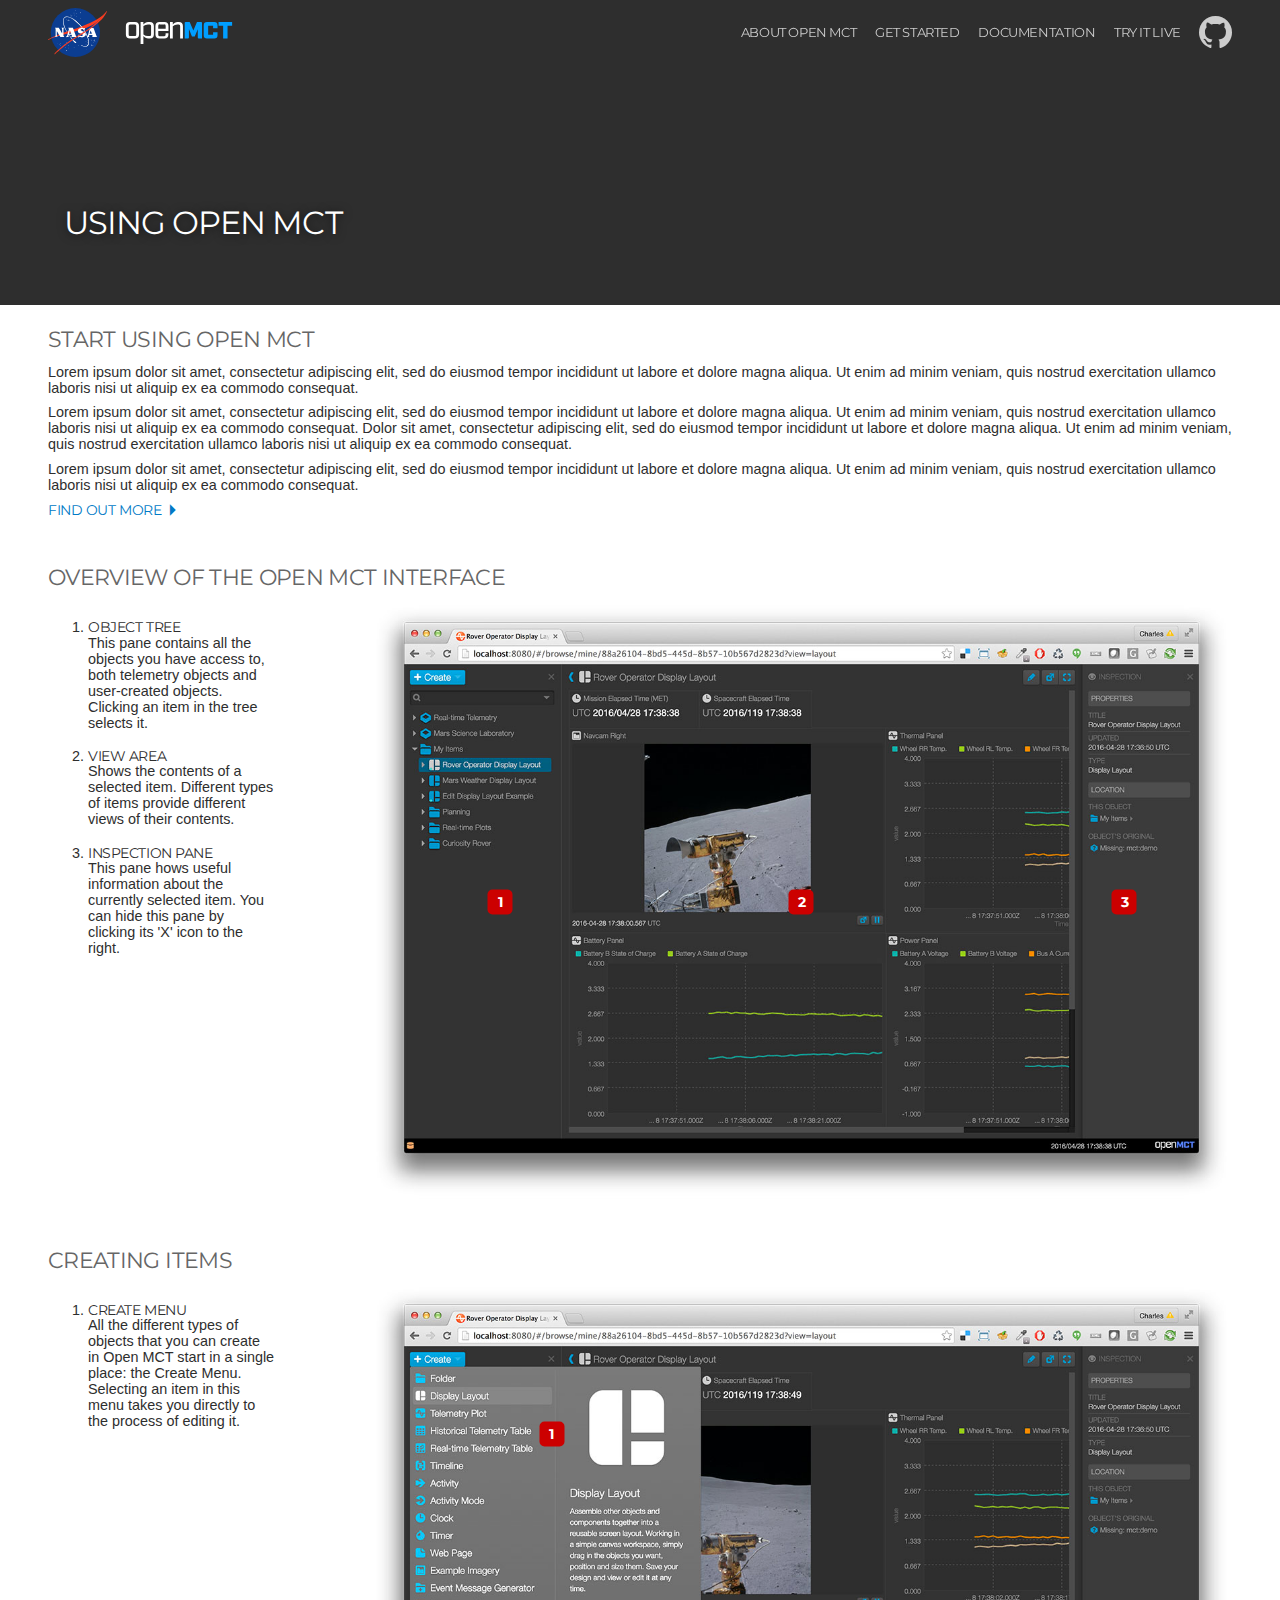
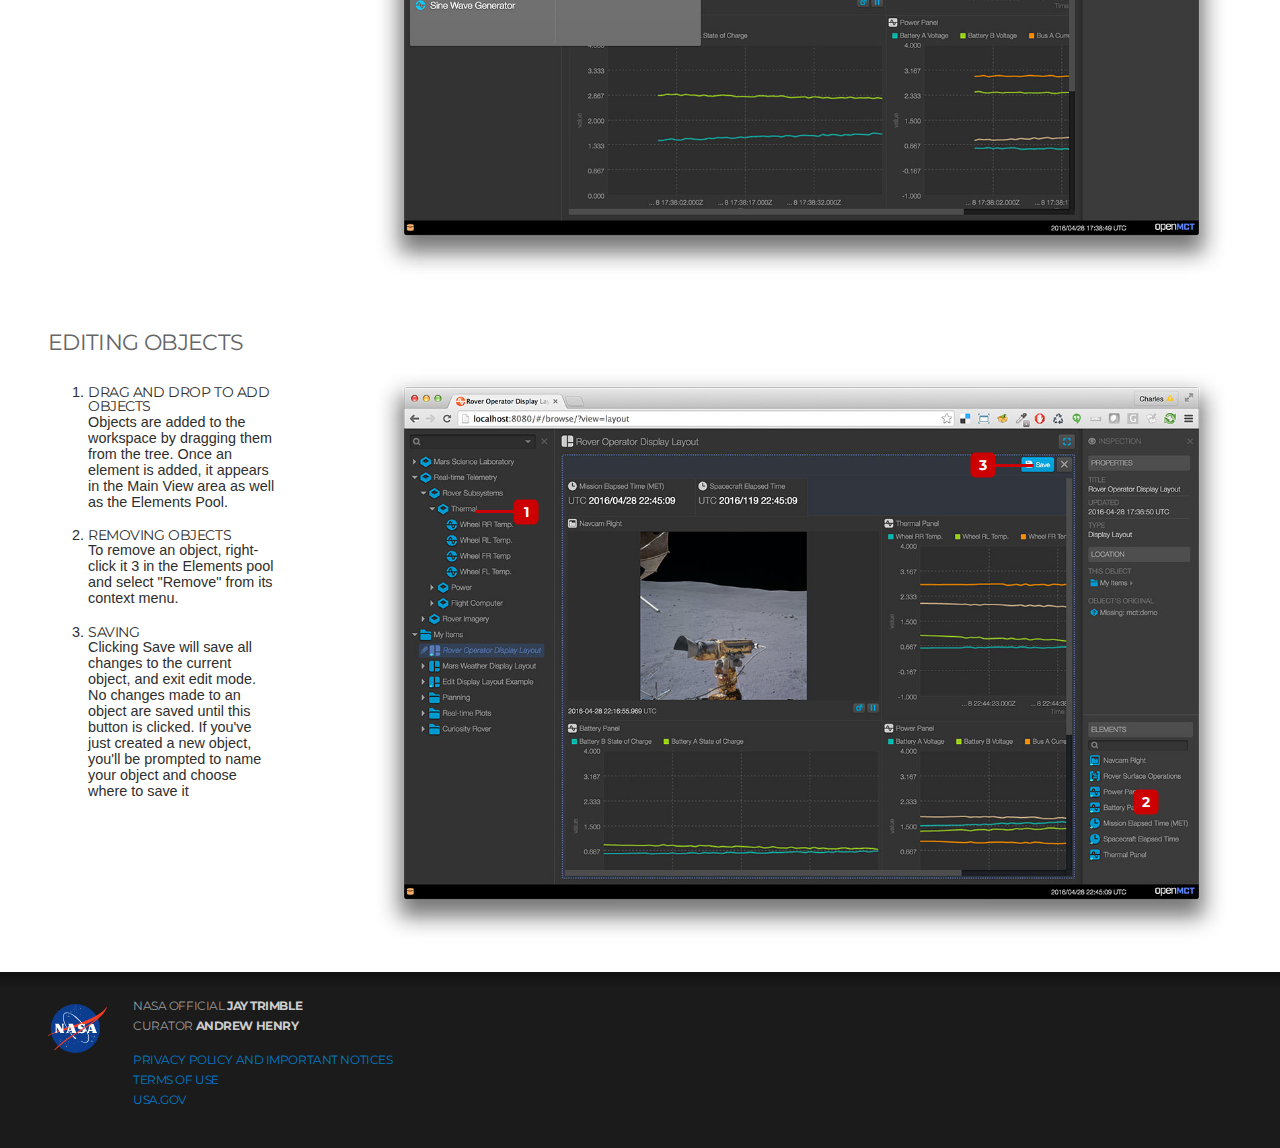
==== using.html @ 30c492ec "Adding new files" ====
<!DOCTYPE html>
<html>
<head lang="en">
    <meta charset="UTF-8">
    <title></title>
    <link rel="icon" type="image/png" href="res/images/favicons/favicon-32x32.png" sizes="32x32">
    <link rel="icon" type="image/png" href="res/images/favicons/favicon-96x96.png" sizes="96x96">
    <link rel="icon" type="image/png" href="res/images/favicons/favicon-16x16.png" sizes="16x16">
    <link href='https://fonts.googleapis.com/css?family=Montserrat:400,700' rel='stylesheet' type='text/css'>
    <link rel="stylesheet" href="res/css/normalize.min.css">
    <link rel="stylesheet" href="res/css/styles.css">
    <link rel="shortcut icon" href="res/images/favicons/favicon.ico">
</head>
<body class="p-body using">
<nav class="cols main-nav">
    <div class="col l-logoholder">
        <a href="" class="logo logo-nasa" target="_blank"></a>
        <a href="/" class="logo logo-openmct"></a>
    </div>
    <div class="col l-nav-links">
        <a href="about.html" class="nav-link">About Open MCT</a>
        <a href="start.html" class="nav-link">Get Started</a>
        <a href="documentation.html" class="nav-link">Documentation</a>
        <a href="demo.html" class="nav-link">Try It Live</a>
        <a href="https://github.com/nasa/openmct" class="nav-link no-text github-logo" target="_blank"></a>
    </div>
</nav>
<div class="l-main">
    <div class="t-hero l-hero-holder">
        <div class="l-hero-main">
            <div class="l-hero-text cols cols-equal">
                <div class="col col-left">
                    <h1>Using Open MCT</h1>
                </div>
                <!--<div class="col col-right">
                    <p>Lorem ipsum dolor sit amet, consectetur adipiscing elit, sed do eiusmod tempor incididunt ut labore et dolore magna aliqua</p>
                </div>-->
            </div>
        </div>
    </div>

    <div class="l-page-section">
        <h2>Start Using Open MCT</h2>
        <div class="cols cols-equal">
            <div class="col">
                <p>Lorem ipsum dolor sit amet, consectetur adipiscing elit, sed do eiusmod tempor incididunt ut labore
                    et dolore magna aliqua. Ut enim ad minim veniam, quis nostrud exercitation ullamco laboris nisi ut
                    aliquip ex ea commodo consequat.</p>
                <p>Lorem ipsum dolor sit amet, consectetur adipiscing elit, sed do eiusmod tempor incididunt ut labore
                    et dolore magna aliqua. Ut enim ad minim veniam, quis nostrud exercitation ullamco laboris nisi ut
                    aliquip ex ea commodo consequat. Dolor sit amet, consectetur adipiscing elit, sed do eiusmod tempor incididunt ut labore
                    et dolore magna aliqua. Ut enim ad minim veniam, quis nostrud exercitation ullamco laboris nisi ut
                    aliquip ex ea commodo consequat.</p>
                <p>Lorem ipsum dolor sit amet, consectetur adipiscing elit, sed do eiusmod tempor incididunt ut labore
                    et dolore magna aliqua. Ut enim ad minim veniam, quis nostrud exercitation ullamco laboris nisi ut
                    aliquip ex ea commodo consequat.</p>
                <a href="" class="arw">Find Out More</a>
            </div>
        </div>
    </div>

    <div class="l-page-section">
        <h2>Overview of the Open MCT Interface</h2>
        <div class="cols cols-1-4">
            <div class="col col-left">
                <ol>
                    <li><h4>Object Tree</h4> This pane contains all the objects you have access to, both telemetry objects and user-created objects. Clicking an item in the tree selects it.</li>
                    <li><h4>View Area</h4> Shows the contents of a selected item. Different types of items provide different views of their contents.</li>
                    <li><h4>Inspection Pane</h4> This pane hows useful information about the currently selected item. You can hide this pane by clicking its 'X' icon to the right.</li>
                </ol>

            </div>
            <div class="col col-right">
                <div class="position-wrapper">
                    <img class="screenshot" src="res/images/screens/Open-MCT.Browse.Layout.jpg" />
                    <div class="callout down" style="top: 50%; left:15%;">1</div>
                    <div class="callout down" style="top: 50%; left:50%;">2</div>
                    <div class="callout down" style="top: 50%; left:87.5%;">3</div>
                </div>
            </div>
        </div>
    </div>

    <div class="l-page-section">
        <h2>Creating Items</h2>
        <div class="cols cols-1-4">
            <div class="col col-left">
                <ol>
                    <li><h4>Create Menu</h4>All the different types of objects that you can create in Open MCT start in a single place: the Create Menu. Selecting an item in this menu takes you directly to the process of editing it.</li>
                </ol>
            </div>
            <div class="col col-right">
                <div class="position-wrapper">
                    <img class="screenshot" src="res/images/screens/Open-MCT.Create-Menu.Layout.jpg" />
                    <div class="callout down" style="top: 25%; left:21%;">1</div>
                </div>
            </div>
        </div>
    </div>

    <div class="l-page-section">
        <h2>Editing Objects</h2>
        <div class="cols cols-1-4">
            <div class="col col-left">
                <ol>
                    <li><h4>Drag and Drop to Add Objects</h4>Objects are added to the workspace by dragging them from the tree. Once an element is added, it appears in the Main View area as well as the Elements Pool.</li>
                    <li><h4>Removing Objects</h4>To remove an object, right-click it 3 in the Elements pool and select &quot;Remove&quot; from its context menu.</li>
                    <li><h4>Saving</h4>Clicking Save will save all changes to the current object, and exit edit mode. No changes made to an object are saved until this button is clicked. If you've just created a new object, you'll be prompted to name your object and choose where to save it</li>
                </ol>
            </div>
            <div class="col col-right">
                <div class="position-wrapper">
                    <img class="screenshot" src="res/images/screens/Open-MCT.Edit.Layout.jpg" />
                    <div class="callout line l" style="top: 25%; left:18%;">1</div>
                    <div class="callout" style="top: 75%; left:90%;">2</div>
                    <div class="callout line r" style="top: 17%; right:26%;">3</div>
                </div>
            </div>
        </div>
    </div>

    <div class="l-page-section t-footer">
        <div class="t-footer-content">
            <ul class="list-vertical">
                <li>NASA Official <b>Jay Trimble</b></li>
                <li>Curator <b>Andrew Henry</b></li>
            </ul>
            <ul class="list-vertical">
                <li><a href="" target="_blank">Privacy Policy and Important Notices</a></li>
                <li><a href="" target="_blank">Terms of Use</a></li>
                <li><a href="" target="_blank">USA.gov</a></li>
            </ul>
        </div>

    </div>

</div>
</body>
</html>
---- res/css/styles.css ----
/********************************** PAGE COLORS */
html, body {
  -webkit-font-smoothing: antialiased;
  -moz-osx-font-smoothing: grayscale;
  font-size: 16px;
  line-spacing: normal;
  margin: 0;
  padding: 0; }

div, li {
  box-sizing: border-box; }

h1, h2, h3, h4 {
  line-height: 1;
  margin-top: 0;
  margin-bottom: 0.6em; }

iframe {
  border: none;
  display: block; }

p, ol {
  margin: 0 0 0.6em 0; }

ol {
  margin-left: 0; }

ul:not(.bullets) {
  margin: 0;
  padding: 0; }
  ul:not(.bullets) li {
    list-style: none; }

.l-hero-holder {
  position: relative; }
  .l-hero-holder .l-hero-main {
    background-position: center center;
    background-repeat: no-repeat;
    background-size: cover;
    height: 100%;
    line-height: 230%; }
    .l-hero-holder .l-hero-main .cols {
      padding: 0 64px; }
    .l-hero-holder .l-hero-main .l-hero-text {
      -webkit-box-align: center;
      -moz-box-align: center;
      box-align: center;
      -webkit-align-items: center;
      -moz-align-items: center;
      -ms-align-items: center;
      -o-align-items: center;
      align-items: center;
      -ms-flex-align: center;
      background-color: transparent;
      background-image: -webkit-linear-gradient(transparent, rgba(0, 0, 0, 0.7) 40%);
      background-image: linear-gradient(transparent, rgba(0, 0, 0, 0.7) 40%);
      color: #ccc;
      position: absolute;
      top: auto;
      right: 0;
      bottom: 0;
      left: 0;
      height: 40%; }
      .l-hero-holder .l-hero-main .l-hero-text * :not(.btn) {
        text-shadow: rgba(0, 0, 0, 0.6) 0 1px 10px; }
      .l-hero-holder .l-hero-main .l-hero-text b {
        color: white; }

.p-home .l-hero-holder {
  height: 540px; }

.p-body .l-hero-holder {
  height: 240px; }
  .p-body .l-hero-holder .l-hero-main .cols .col-left {
    text-transform: uppercase; }
  .p-body .l-hero-holder .l-hero-main .l-hero-text {
    background: none;
    color: white;
    height: 60%; }

/******************************************** SPECIFIC HEROES */
.p-home .hero-overview {
  background-image: url("../images/hero-rp-dot-1.jpg"); }
  .p-home .hero-overview .col-left {
    font-size: 1.5em; }
  .p-home .hero-overview .col-right {
    text-align: center;
    text-transform: uppercase; }
    .p-home .hero-overview .col-right a {
      display: inline-block; }

.p-body.about .l-hero-holder .l-hero-main {
  background-image: url("../images/hero-body-packets-1.jpg"); }

.p-body .l-page-section {
  padding-top: 24px;
  padding-bottom: 24px; }
  .p-body .l-page-section h2 {
    font-size: 1.5em;
    text-align: left; }

html, body {
  background-color: #2e2e2e;
  font-family: 'Helvetica Neue', sans-serif; }

a {
  color: #017ac6;
  text-decoration: none; }
  a:hover {
    color: #16a4fe; }

.list-vertical {
  margin-bottom: 1.2em !important; }

nav, h1, h2, h3, a.arw, .l-hero-text, .t-footer, .t-list-steps:not(code), .callout, h4 {
  font-family: 'Montserrat', sans-serif;
  font-weight: normal;
  letter-spacing: -0.03em; }

nav, h2, h3, h4, .t-footer {
  text-transform: uppercase; }

.padX, .l-page-section, nav.main-nav {
  padding: 0 48px; }

/******************************************** SYMBOLS */
@font-face {
  font-family: 'omct-symbols';
  src: url("../fonts/omct-symbols.eot?yyn1qj");
  src: url("../fonts/omct-symbols.eot?yyn1qj#iefix") format("embedded-opentype"), url("../fonts/omct-symbols.ttf?yyn1qj") format("truetype"), url("../fonts/omct-symbols.woff?yyn1qj") format("woff"), url("../fonts/omct-symbols.svg?yyn1qj#omct-symbols") format("svg");
  font-weight: normal;
  font-style: normal; }
/******************************************** ARCHETYPES */
.btn {
  white-space: nowrap; }
  .btn.major {
    background-color: #0199f9;
    background-image: -webkit-linear-gradient(#0199f9, #017ac6);
    background-image: linear-gradient(#0199f9, #017ac6);
    border-radius: 5px;
    box-shadow: rgba(0, 0, 0, 0.4) 0 2px 10px;
    color: white;
    padding: 2px 20px; }
    .btn.major:hover {
      background-color: #48b8fe;
      background-image: -webkit-linear-gradient(#48b8fe, #0199f9);
      background-image: linear-gradient(#48b8fe, #0199f9); }

a.arw {
  text-transform: uppercase; }
  a.arw:after {
    content: ' \e900';
    font-size: 0.8em; }

.cols {
  display: -webkit-box;
  display: -moz-box;
  display: box;
  display: -webkit-flex;
  display: -moz-flex;
  display: -ms-flexbox;
  display: flex;
  -webkit-box-orient: horizontal;
  -moz-box-orient: horizontal;
  box-orient: horizontal;
  -webkit-box-direction: normal;
  -moz-box-direction: normal;
  box-direction: normal;
  -webkit-flex-direction: row;
  -moz-flex-direction: row;
  flex-direction: row;
  -ms-flex-direction: row;
  -webkit-box-lines: single;
  -moz-box-lines: single;
  box-lines: single;
  -webkit-flex-wrap: nowrap;
  -moz-flex-wrap: nowrap;
  -ms-flex-wrap: nowrap;
  flex-wrap: nowrap; }
  .cols .col {
    -webkit-box-flex: 1;
    -moz-box-flex: 1;
    box-flex: 1;
    -webkit-flex: 1 1 auto;
    -moz-flex: 1 1 auto;
    -ms-flex: 1 1 auto;
    flex: 1 1 auto;
    margin-left: 48px;
    padding-left: 48px;
    position: relative; }
    .cols .col:first-child {
      margin-left: 0;
      padding-left: 0; }
  .cols.cols-equal .col {
    -webkit-flex-basis: 0;
    -moz-flex-basis: 0;
    flex-basis: 0;
    -ms-flex-preferred-size: 0; }
  .cols.cols-1-2 .col.col-left {
    width: 33.33333%; }
  .cols.cols-1-2 .col.col-right {
    width: 66.66667%; }
  .cols.cols-1-3 .col.col-left {
    width: 25%; }
  .cols.cols-1-3 .col.col-right {
    width: 75%; }
  .cols.cols-1-4 .col.col-left {
    width: 20%; }
  .cols.cols-1-4 .col.col-right {
    width: 80%; }
  .cols.cols-1-5 .col.col-left {
    width: 16.66667%; }
  .cols.cols-1-5 .col.col-right {
    width: 83.33333%; }

.icon, a.arw:after, .btn.download:after, .github-logo:before {
  font-family: 'omct-symbols' !important;
  speak: none;
  font-style: normal;
  font-weight: normal;
  font-variant: normal;
  text-transform: none;
  line-height: 1; }

.screenshot {
  width: 100%; }

.video-wrapper {
  position: relative;
  height: 0; }
  .video-wrapper.aspect16x9 {
    padding-bottom: 56.25%; }
  .video-wrapper.aspect3x1 {
    padding-bottom: 66.6%; }
  .video-wrapper.aspect4x3 {
    padding-bottom: 75%; }
  .video-wrapper iframe.video {
    position: absolute;
    top: 0;
    left: 0;
    width: 100%;
    height: 100%; }

.area-scrolling {
  overflow: auto; }

.position-wrapper {
  position: relative; }

.callout {
  -webkit-transform: translate(-50%, -50%);
  -moz-transform: translate(-50%, -50%);
  -ms-transform: translate(-50%, -50%);
  -o-transform: translate(-50%, -50%);
  transform: translate(-50%, -50%);
  background-color: #cc0000;
  border-radius: 5px;
  color: white;
  font-weight: bold;
  position: absolute;
  width: 25px;
  height: 25px;
  line-height: 25px;
  text-align: center;
  z-index: 2; }
  .callout.line:after {
    background-color: #cc0000;
    content: "";
    position: absolute;
    z-index: -1; }
  .callout.r:after {
    -webkit-transform: translateY(-50%);
    -moz-transform: translateY(-50%);
    -ms-transform: translateY(-50%);
    -o-transform: translateY(-50%);
    transform: translateY(-50%);
    height: 3px;
    width: 50px;
    top: 50%;
    left: 50%; }
  .callout.l:after {
    -webkit-transform: translateY(-50%);
    -moz-transform: translateY(-50%);
    -ms-transform: translateY(-50%);
    -o-transform: translateY(-50%);
    transform: translateY(-50%);
    height: 3px;
    width: 50px;
    top: 50%;
    right: 50%; }

/******************************************** PAGE SECTIONS */
.l-page-section {
  background-color: white;
  color: #2e2e2e;
  font-size: 0.9rem;
  padding-top: 48px;
  padding-bottom: 48px; }
  .l-page-section h1, .l-page-section h2, .l-page-section h3 {
    color: #666; }
  .l-page-section h1 {
    font-size: 2.25em;
    text-align: center;
    margin-bottom: 48px; }
  .l-page-section h2 {
    font-size: 1.2em;
    font-weight: 400;
    margin-top: 0; }
  .l-page-section h4 {
    margin-top: 1.2em;
    margin-bottom: 0; }
  .l-page-section.c-ltgray {
    background-color: #fbfbfb; }
  .l-page-section.t-feature {
    background-color: #fff;
    background-image: -webkit-linear-gradient(#fff 90%, #f6f6f6);
    background-image: linear-gradient(#fff 90%, #f6f6f6); }
  .l-page-section .area-scrolling {
    height: 200px;
    margin-bottom: 1.2em;
    width: 100%; }

/******************************************** SPECIFIC ELEMENTS */
.l-main {
  padding-top: 65px; }

.btn.download:after {
  color: #62c2fe;
  content: ' \e901';
  font-size: .8em; }
.btn.download:hover:after {
  color: #aedfff; }

.logo-bg, .logo-nasa, .t-footer .t-footer-content:before, .logo-openmct {
  background-position: center center;
  background-repeat: no-repeat;
  background-size: contain; }

.logo-nasa, .t-footer .t-footer-content:before {
  background-image: url("../images/logo-nasa.svg");
  width: 58.5px; }

.logo-openmct {
  background-image: url("../images/logo-openmct.svg");
  width: 108.225px; }

.github-logo:before {
  content: '\e950';
  font-size: 2.5em; }

nav.main-nav {
  -webkit-box-align: center;
  -moz-box-align: center;
  box-align: center;
  -webkit-align-items: center;
  -moz-align-items: center;
  -ms-align-items: center;
  -o-align-items: center;
  align-items: center;
  -ms-flex-align: center;
  box-sizing: border-box;
  background: #2e2e2e;
  font-size: 0.8rem;
  height: 65px;
  position: fixed;
  width: 100%;
  z-index: 5; }
  nav.main-nav a {
    color: #ccc; }
    nav.main-nav a:hover {
      color: #f2f2f2; }
  nav.main-nav .l-logoholder {
    height: 100%;
    white-space: nowrap; }
    nav.main-nav .l-logoholder a.logo {
      display: inline-block;
      height: 100%;
      background-repeat: no-repeat;
      background-position: center center;
      background-size: contain; }
      nav.main-nav .l-logoholder a.logo:not(:first-child) {
        margin-left: 16px; }
  nav.main-nav .l-nav-links {
    text-align: right;
    white-space: nowrap; }
    nav.main-nav .l-nav-links .nav-link {
      display: inline-block;
      vertical-align: middle; }
      nav.main-nav .l-nav-links .nav-link:not(:first-child) {
        margin-left: 16px; }

.t-what-boxes {
  -webkit-box-align: stretch;
  -moz-box-align: stretch;
  box-align: stretch;
  -webkit-align-items: stretch;
  -moz-align-items: stretch;
  -ms-align-items: stretch;
  -o-align-items: stretch;
  align-items: stretch;
  -ms-flex-align: stretch;
  background-color: #ccc;
  padding-top: 32px;
  padding-bottom: 32px; }
  .t-what-boxes .col {
    display: -webkit-box;
    display: -moz-box;
    display: box;
    display: -webkit-flex;
    display: -moz-flex;
    display: -ms-flexbox;
    display: flex;
    -webkit-box-orient: vertical;
    -moz-box-orient: vertical;
    box-orient: vertical;
    -webkit-box-direction: normal;
    -moz-box-direction: normal;
    box-direction: normal;
    -webkit-flex-direction: column;
    -moz-flex-direction: column;
    flex-direction: column;
    -ms-flex-direction: column;
    -webkit-box-lines: single;
    -moz-box-lines: single;
    box-lines: single;
    -webkit-flex-wrap: nowrap;
    -moz-flex-wrap: nowrap;
    -ms-flex-wrap: nowrap;
    flex-wrap: nowrap;
    border-left: 1px solid rgba(255, 255, 255, 0.5);
    font-size: 0.9em;
    position: relative; }
    .t-what-boxes .col .c-wrap {
      -webkit-box-flex: 1;
      -moz-box-flex: 1;
      box-flex: 1;
      -webkit-flex: 1 1 auto;
      -moz-flex: 1 1 auto;
      -ms-flex: 1 1 auto;
      flex: 1 1 auto; }
    .t-what-boxes .col .graphic {
      -webkit-box-flex: 0;
      -moz-box-flex: 0;
      box-flex: 0;
      -webkit-flex: 0 1 auto;
      -moz-flex: 0 1 auto;
      -ms-flex: 0 1 auto;
      flex: 0 1 auto;
      margin-top: 0.6em;
      display: block; }
    .t-what-boxes .col:first-child {
      border-left: none; }

.t-list-steps b {
  color: #616161;
  display: inline-block;
  width: 20px; }
.t-list-steps input.code-wrapper {
  background-color: #333;
  border-radius: 5px;
  border: none;
  box-sizing: border-box;
  color: #ccc;
  display: block;
  font-family: monospace;
  padding: 10px 10px;
  width: 100%; }
  .t-list-steps input.code-wrapper:focus {
    outline: none; }
  .t-list-steps input.code-wrapper::selection {
    background-color: #017ac6;
    color: white; }
  .t-list-steps input.code-wrapper::-moz-selection {
    background-color: #017ac6;
    color: white; }
.t-list-steps li {
  margin-bottom: 1.2em; }
.t-list-steps p {
  font-size: 1.25em;
  text-transform: uppercase; }

.t-footer {
  background-color: rgba(0, 0, 0, 0.4);
  background-image: -webkit-linear-gradient(rgba(0, 0, 0, 0.4), transparent 15px);
  background-image: linear-gradient(rgba(0, 0, 0, 0.4), transparent 15px);
  color: #999;
  padding-bottom: 200px;
  line-height: 140%; }
  .t-footer b {
    color: #cccccc; }
  .t-footer .t-footer-content {
    font-size: 0.8em;
    padding-left: 85px;
    position: relative; }
    .t-footer .t-footer-content:before {
      content: '';
      display: block;
      height: 65px;
      position: absolute;
      left: 0; }

/*# sourceMappingURL=styles.css.map */
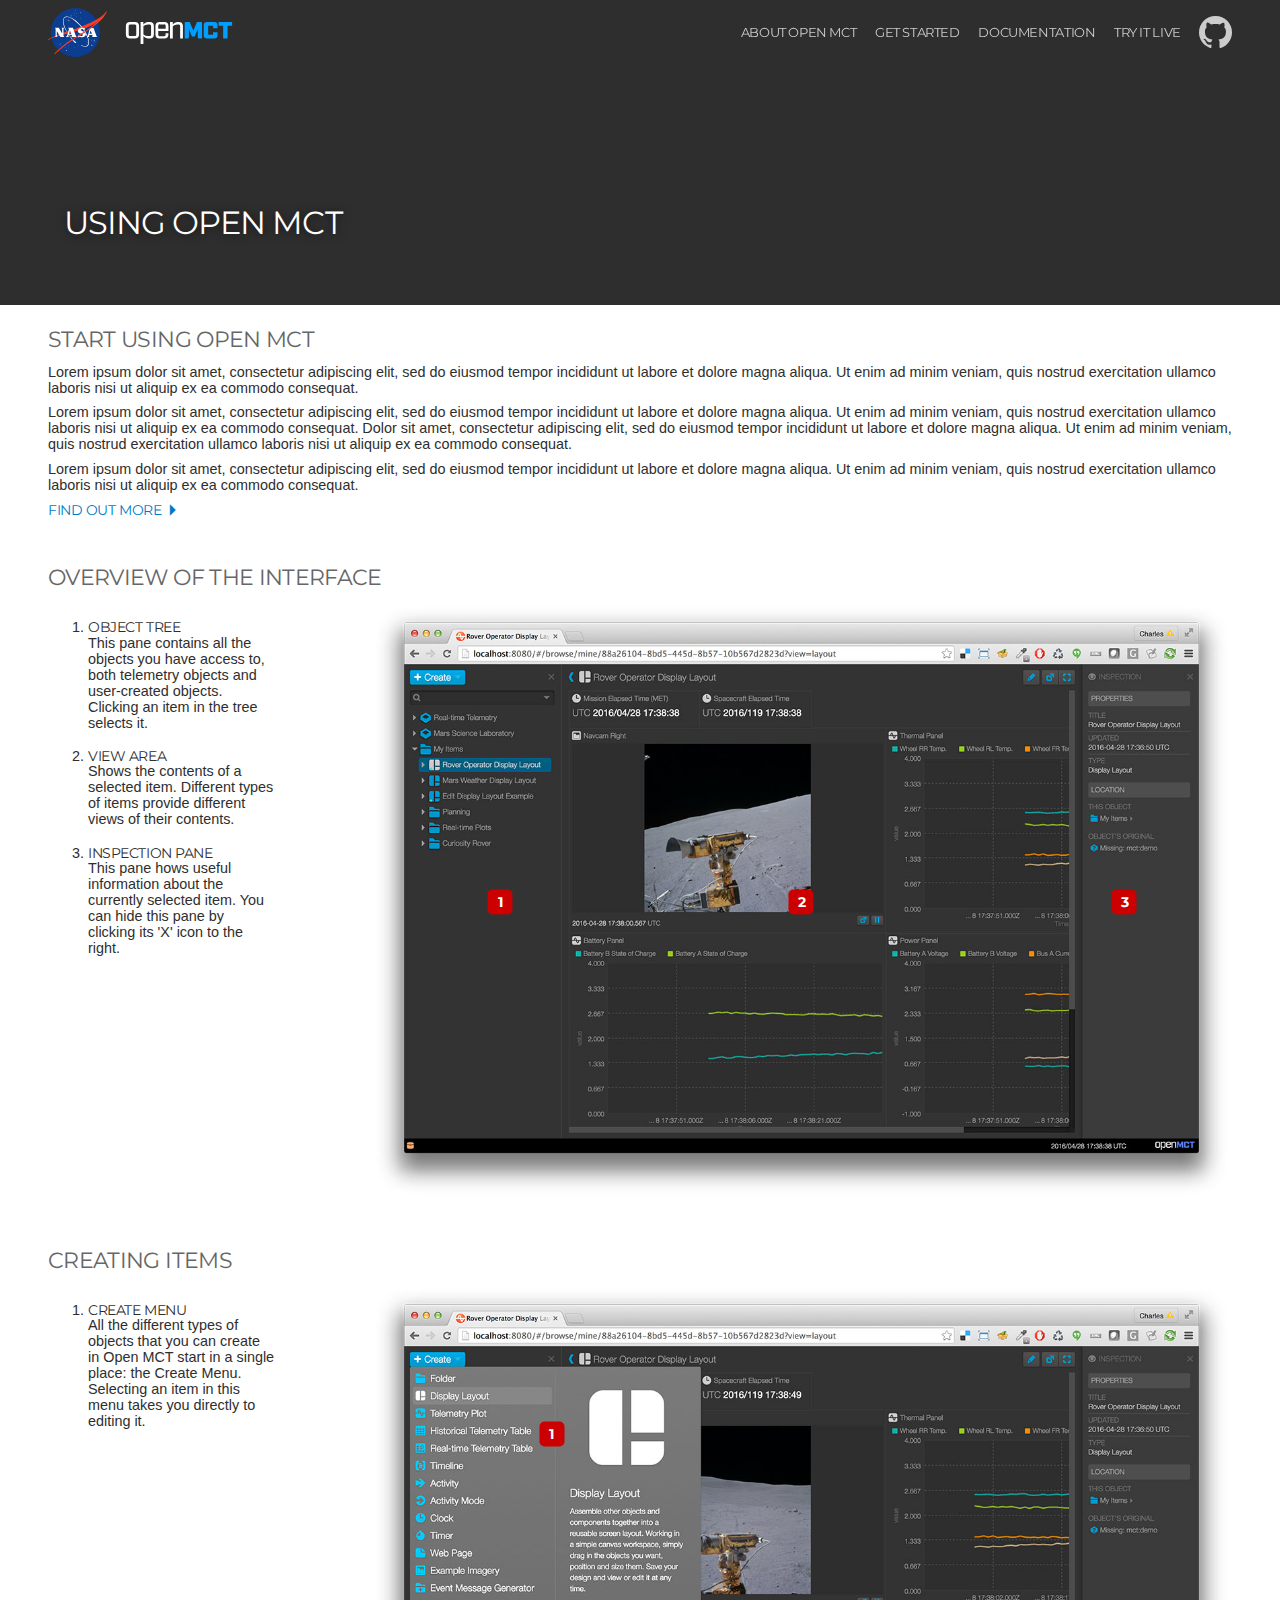
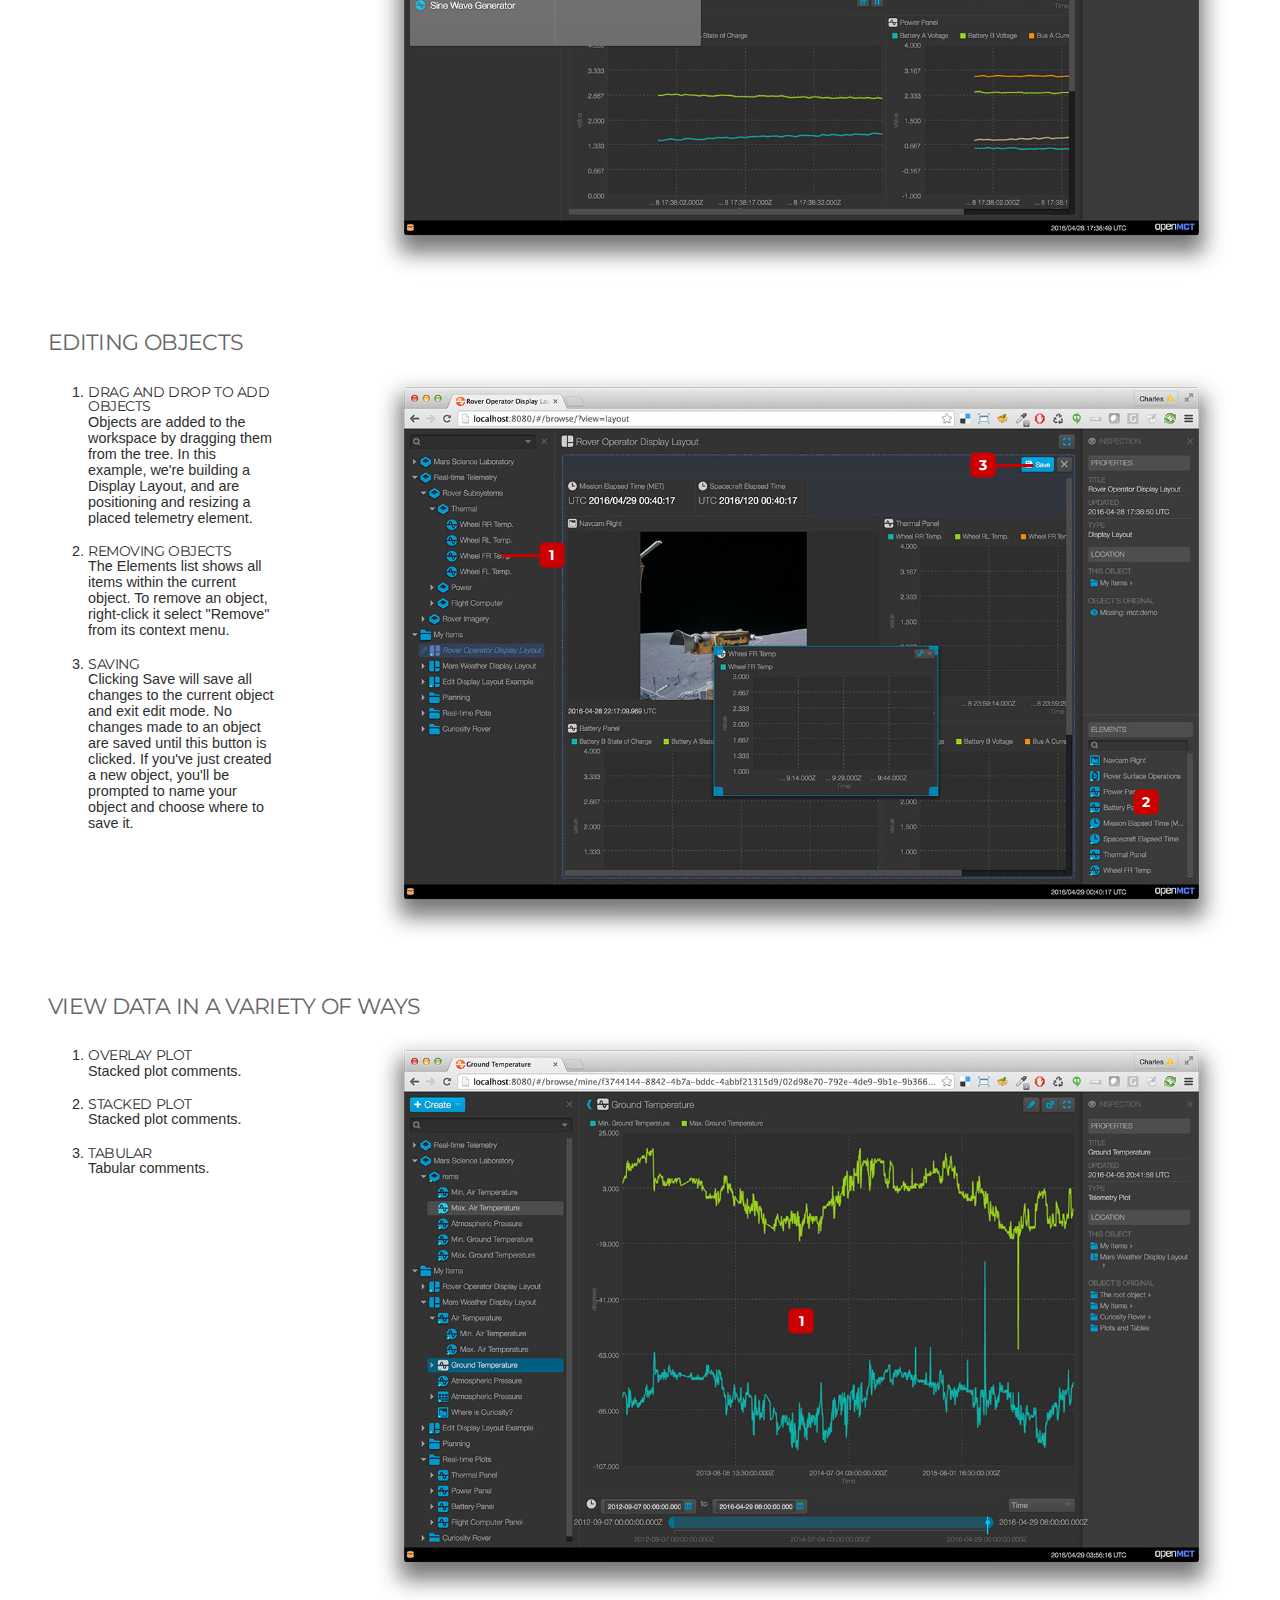
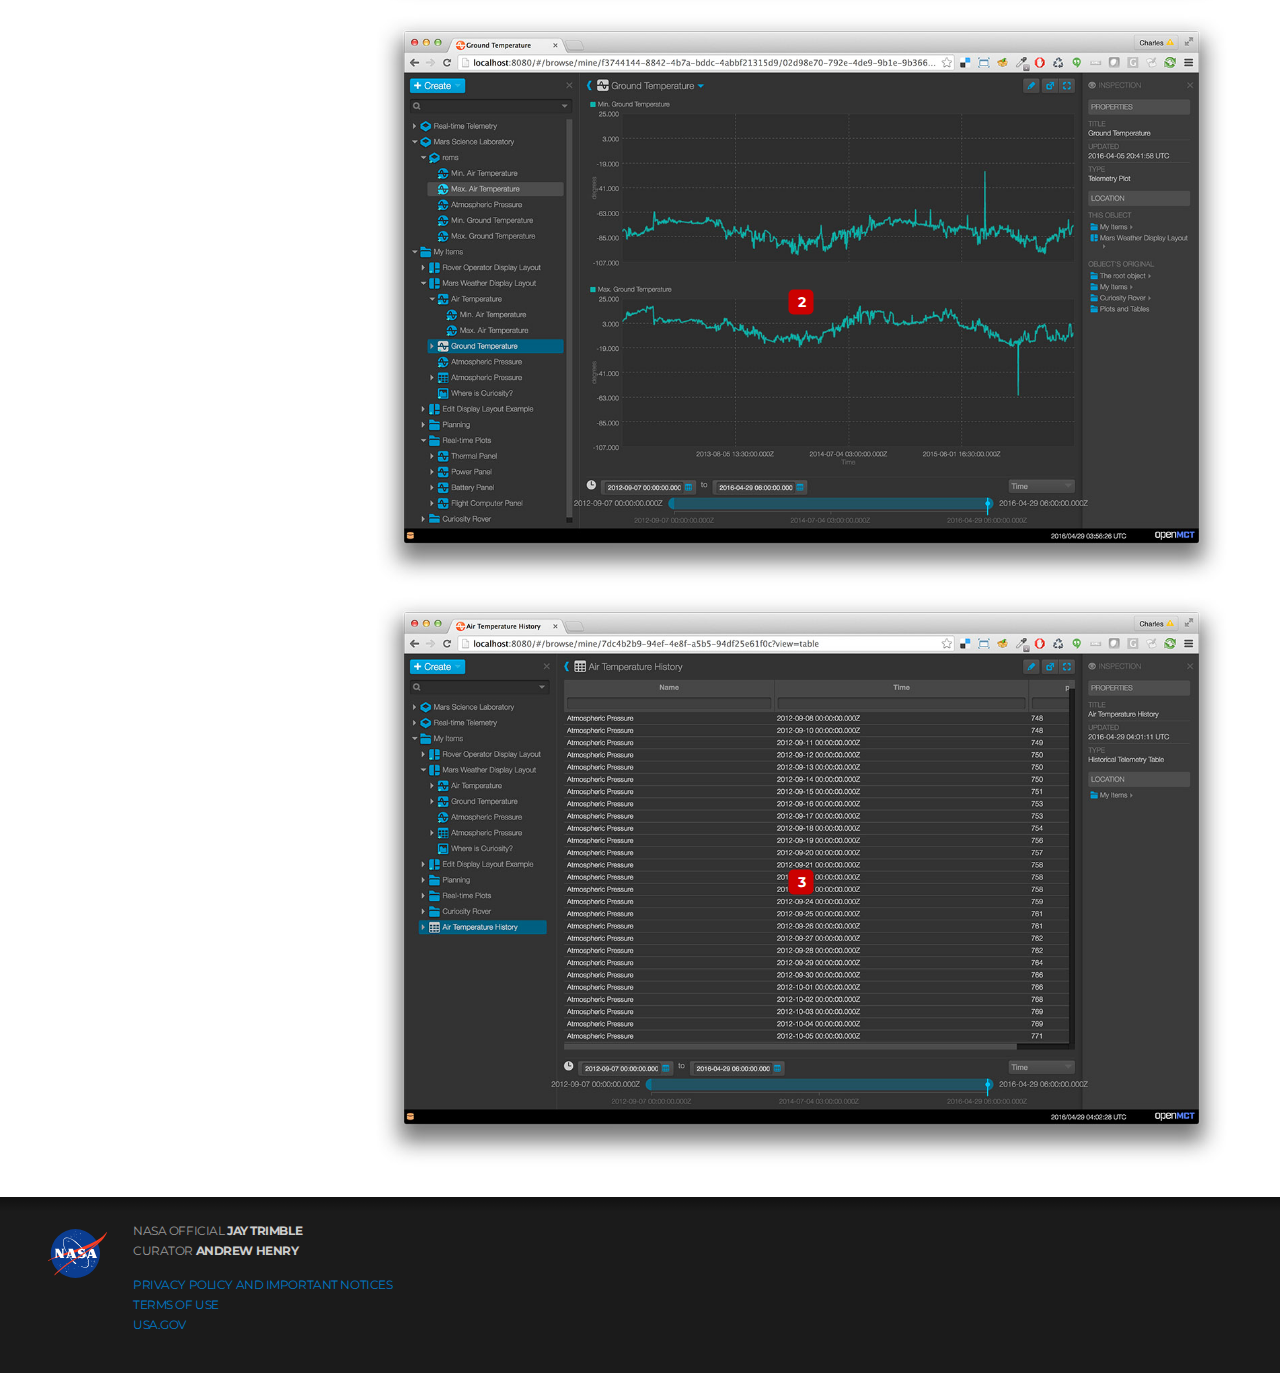
==== commit f152374c: "Using Open MCT content" ====
--- a/using.html
+++ b/using.html
@@ -60,7 +60,7 @@
     </div>
 
     <div class="l-page-section">
-        <h2>Overview of the Open MCT Interface</h2>
+        <h2>Overview of the Interface</h2>
         <div class="cols cols-1-4">
             <div class="col col-left">
                 <ol>
@@ -86,7 +86,7 @@
         <div class="cols cols-1-4">
             <div class="col col-left">
                 <ol>
-                    <li><h4>Create Menu</h4>All the different types of objects that you can create in Open MCT start in a single place: the Create Menu. Selecting an item in this menu takes you directly to the process of editing it.</li>
+                    <li><h4>Create Menu</h4>All the different types of objects that you can create in Open MCT start in a single place: the Create Menu. Selecting an item in this menu takes you directly to editing it.</li>
                 </ol>
             </div>
             <div class="col col-right">
@@ -103,21 +103,56 @@
         <div class="cols cols-1-4">
             <div class="col col-left">
                 <ol>
-                    <li><h4>Drag and Drop to Add Objects</h4>Objects are added to the workspace by dragging them from the tree. Once an element is added, it appears in the Main View area as well as the Elements Pool.</li>
-                    <li><h4>Removing Objects</h4>To remove an object, right-click it 3 in the Elements pool and select &quot;Remove&quot; from its context menu.</li>
-                    <li><h4>Saving</h4>Clicking Save will save all changes to the current object, and exit edit mode. No changes made to an object are saved until this button is clicked. If you've just created a new object, you'll be prompted to name your object and choose where to save it</li>
+                    <li><h4>Drag and Drop to Add Objects</h4>Objects are added to the workspace by dragging them from the tree. In this example, we're building a Display Layout, and are positioning and resizing a placed telemetry element.</li>
+                    <li><h4>Removing Objects</h4>The Elements list shows all items within the current object. To remove an object, right-click it select &quot;Remove&quot; from its context menu.</li>
+                    <li><h4>Saving</h4>Clicking Save will save all changes to the current object and exit edit mode. No changes made to an object are saved until this button is clicked. If you've just created a new object, you'll be prompted to name your object and choose where to save it.</li>
                 </ol>
             </div>
             <div class="col col-right">
                 <div class="position-wrapper">
-                    <img class="screenshot" src="res/images/screens/Open-MCT.Edit.Layout.jpg" />
-                    <div class="callout line l" style="top: 25%; left:18%;">1</div>
+                    <img class="screenshot" src="res/images/screens/Open-MCT.Edit.Layout.Frame-Selected.jpg" />
+                    <div class="callout line l" style="top: 32.5%; left:21%;">1</div>
                     <div class="callout" style="top: 75%; left:90%;">2</div>
                     <div class="callout line r" style="top: 17%; right:26%;">3</div>
                 </div>
             </div>
         </div>
     </div>
+
+    <div class="l-page-section">
+        <h2>View Data In a Variety of Ways</h2>
+        <div class="cols cols-1-4">
+            <div class="col col-left">
+                <ol>
+                    <li><h4>Overlay Plot</h4>Stacked plot comments.</li>
+                    <li><h4>Stacked Plot</h4>Stacked plot comments.</li>
+                    <li><h4>Tabular</h4>Tabular comments.</li>
+                </ol>
+            </div>
+            <div class="col col-right">
+                <div class="position-wrapper slideshow dwell-30 slide-1">
+                    <img class="screenshot" src="res/images/screens/Open-MCT.Browse.Plot.Overlay.jpg" />
+                    <div class="callout" style="top: 50%; left:50%;">1</div>
+                </div>
+                <div class="position-wrapper slideshow dwell-30 slide-2">
+                    <img class="screenshot" src="res/images/screens/Open-MCT.Browse.Plot.Stacked.jpg" />
+                    <div class="callout" style="top: 50%; left:50%;">2</div>
+                </div>
+                <div class="position-wrapper slideshow dwell-30 slide-3">
+                    <img class="screenshot" src="res/images/screens/Open-MCT.Browse.Tabular.jpg" />
+                    <div class="callout" style="top: 50%; left:50%;">3</div>
+                </div>
+            </div>
+        </div>
+    </div>
+
+
+
+
+
+
+
+
 
     <div class="l-page-section t-footer">
         <div class="t-footer-content">
